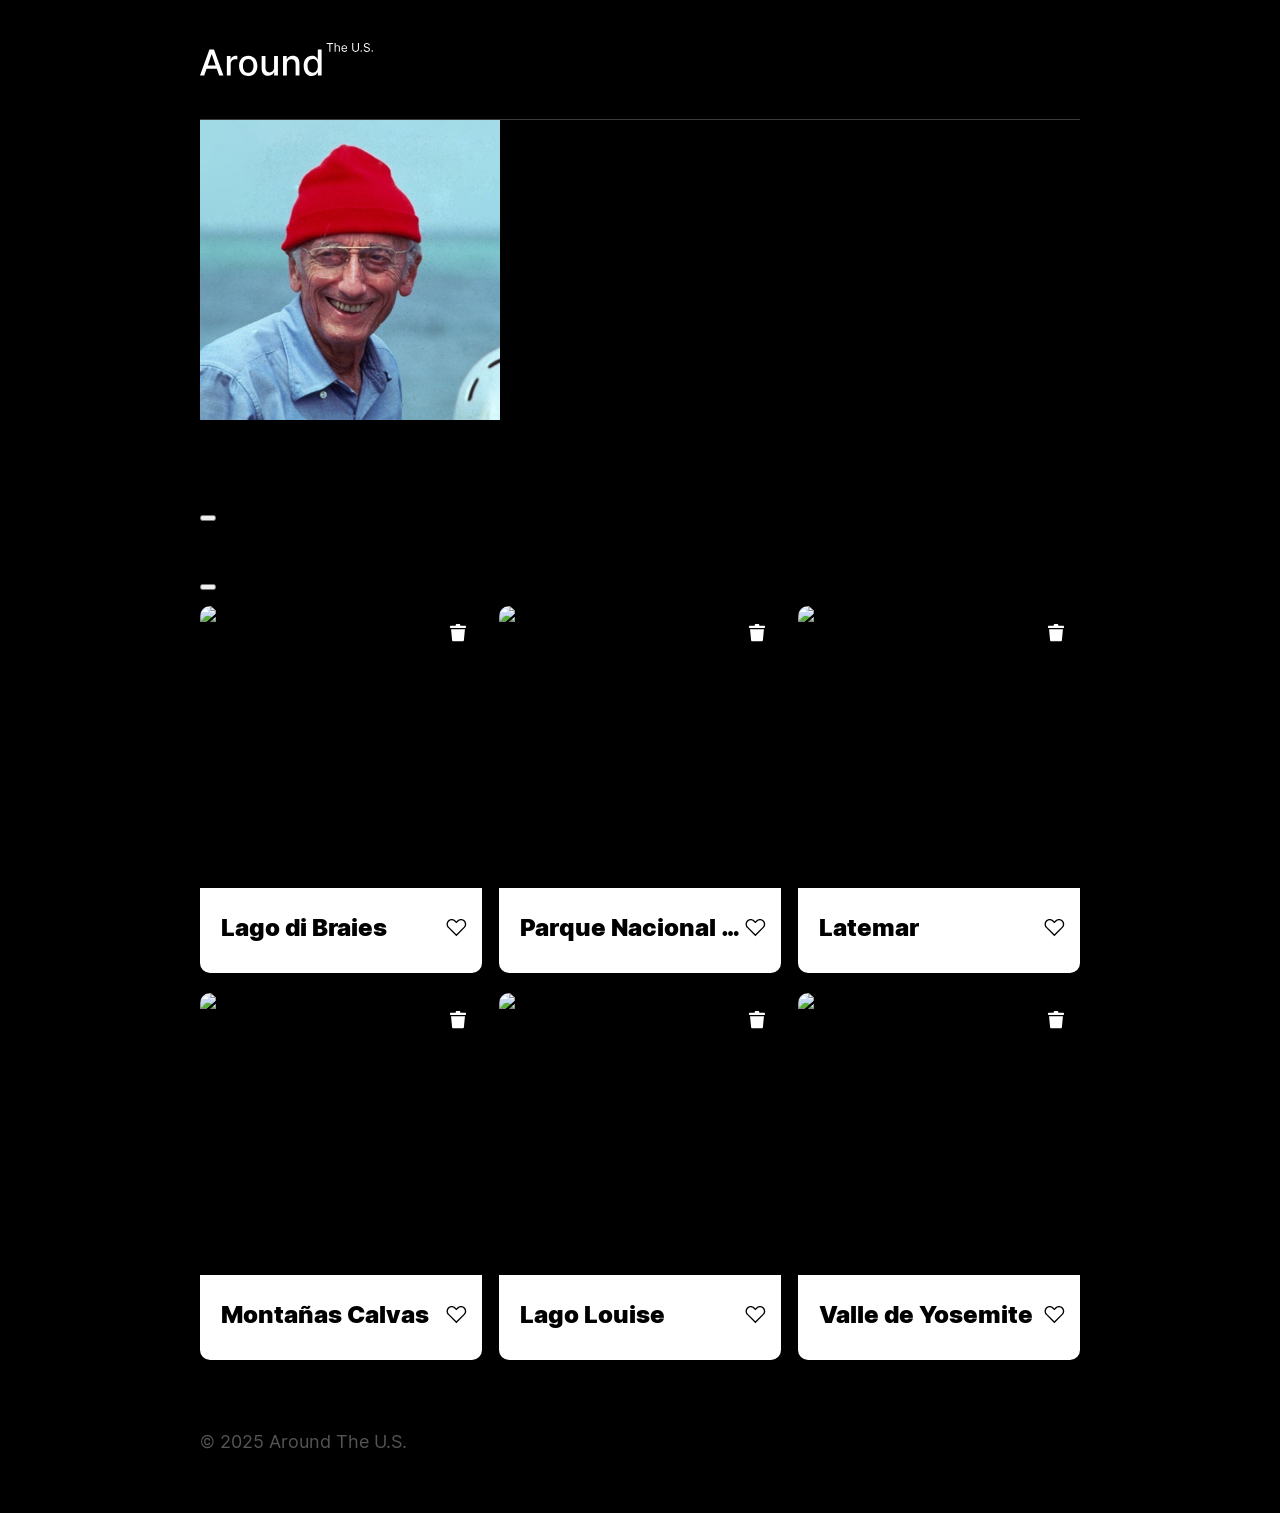
==== index.html @ 4b774c47 "feat: add functionality of validity of popups changes in popup.css, index.html and index.js." ====
<!doctype html>
<html lang="es">
  <head>
    <meta charset="UTF-8" />
    <meta content="width=device-width, initial-scale=1.0" name="viewport" />
    <meta content="ie=edge" http-equiv="X-UA-Compatible" />
    <title>Around The U.S.</title>
    <link href="./pages/index.css" rel="stylesheet" />
  </head>
  <body class="page">
    <div class="page__content">
      <header class="header page__section">
        <img
          alt="Logotipo Around The U.S."
          class="logo header__logo"
          src="./images/logo.svg"
        />
      </header>
      <main class="content">
        <section class="profile page__section">
          <img class="profile__image" src="./images/avatar.jpg" alt="Avatar" />
          <div class="profile__info">
            <h1 class="profile__title">Jacques Cousteau</h1>
            <button
              aria-label="Editar perfil"
              class="profile__edit-button"
              type="button"
            ></button>
            <p class="profile__description">Explorador</p>
          </div>
          <button
            aria-label="Agregar tarjeta"
            class="profile__add-button"
            type="button"
          ></button>
        </section>
        <section class="cards page__section">
          <ul class="cards__list"></ul>
        </section>
      </main>
      <footer class="footer page__section">
        <p class="footer__copyright">© 2025 Around The U.S.</p>
      </footer>
      <div class="popup" id="edit-popup">
        <div class="popup__content">
          <button
            aria-label="Cerrar ventana emergente"
            class="popup__close"
            type="button"
          ></button>
          <h3 class="popup__title">Editar perfil</h3>
          <form class="popup__form" id="edit-profile-form" novalidate>
            <input
              class="popup__input popup__input_type_name"
              id="name"
              name="name"
              placeholder="Nombre"
              type="text"
              required
              minlength="2"
              maxlength="40"
            />
            <span class="popup__form__input-error name-error"></span>
            <input
              class="popup__input popup__input_type_description"
              id="description"
              name="description"
              placeholder="Acerca de mí"
              type="text"
              minlength="2"
              maxlength="200"
              required
            />
            <span class="popup__form__input-error description-error"></span>
            <button class="button popup__button" type="submit">Guardar</button>
          </form>
        </div>
      </div>
      <div class="popup" id="new-card-popup">
        <div class="popup__content">
          <button
            aria-label="Cerrar ventana emergente"
            class="popup__close"
            type="button"
          ></button>
          <h3 class="popup__title">Nuevo lugar</h3>
          <form class="popup__form" id="new-card-form" novalidate>
            <input
              class="popup__input popup__input_type_card-name"
              name="place-name"
              id="place_name"
              placeholder="Título"
              minlength="2"
              maxlength="30"
              type="text"
              required
            />
            <span class="popup__form__input-error place_name-error"></span>
            <input
              class="popup__input popup__input_type_url"
              name="link"
              id="link"
              placeholder="Enlace a la imagen"
              type="url"
              required
            />
            <span class="popup__form__input-error link-error"></span>
            <button class="button popup__button" type="submit">Crear</button>
          </form>
        </div>
      </div>
      <div class="popup" id="image-popup">
        <div class="popup__content popup__content_content_image">
          <button
            aria-label="Cerrar ventana emergente"
            class="popup__close"
            type="button"
          ></button>
          <img alt="" class="popup__image" src="#" />
          <p class="popup__caption"></p>
        </div>
      </div>
    </div>
    <template id="card-template">
      <li class="card">
        <img class="card__image" src="" alt="" />
        <button
          aria-label="Eliminar tarjeta"
          class="card__delete-button"
          type="button"
        ></button>
        <div class="card__description">
          <h2 class="card__title"></h2>
          <button
            aria-label="Botón Me gusta"
            class="card__like-button"
            type="button"
          ></button>
        </div>
      </li>
    </template>
    <script src="./scripts/index.js"></script>
  </body>
</html>
---- pages/index.css ----
@import url("../vendor/normalize.css");
@import url("../vendor/fonts.css");

@import url("../blocks/page.css");
@import url("../blocks/header.css");
@import url("../blocks/content.css");
@import url("../blocks/footer.css");
@import url("../blocks/profile.css");
@import url("../blocks/cards.css");
@import url("../blocks/card.css");
@import url("../blocks/popup.css");
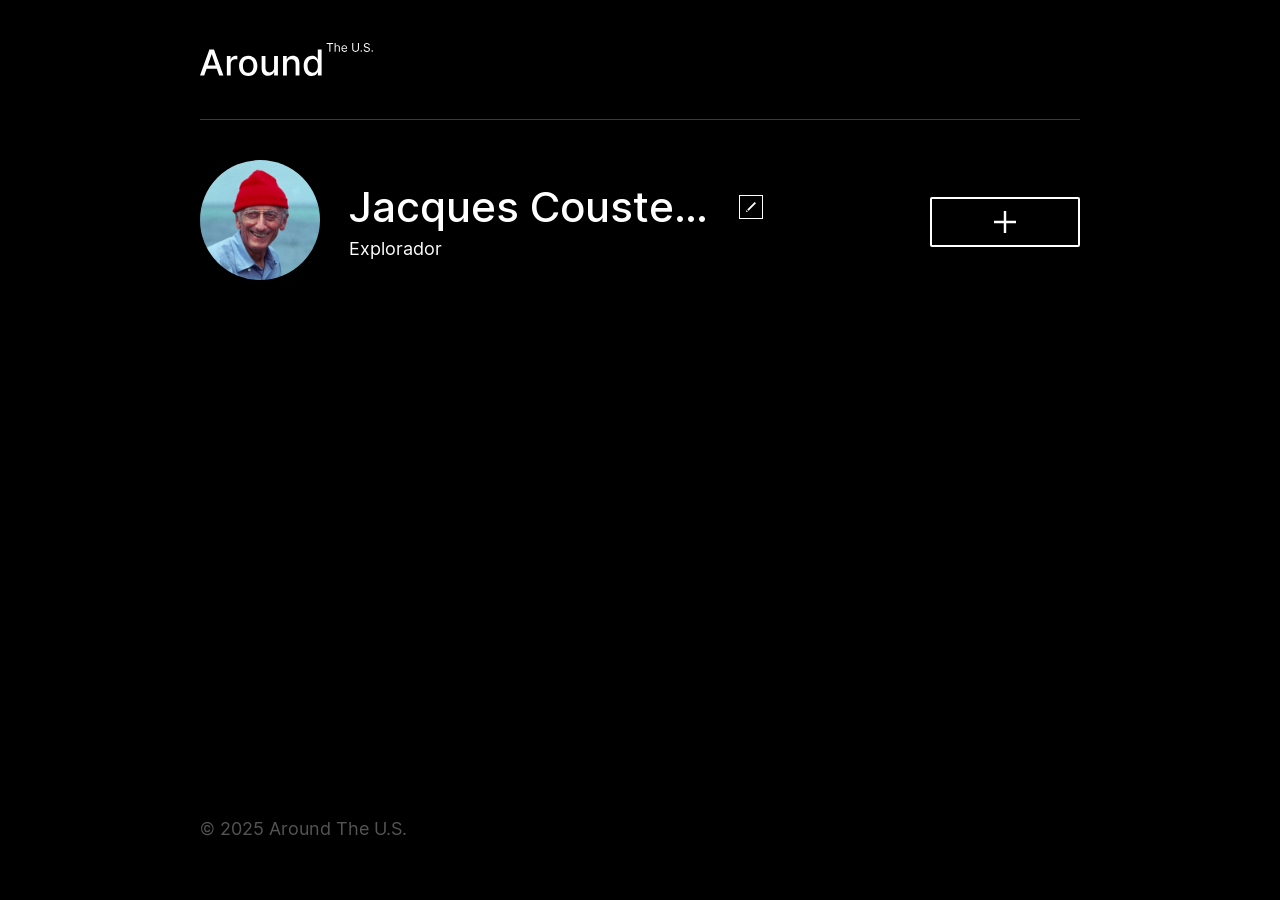
==== commit 086945fa: "feat: add Api.js and popupwithconfimation.js, modified index.js, index.html, popups.js, profile.js, " ====
--- a/index.html
+++ b/index.html
@@ -18,7 +18,14 @@
       </header>
       <main class="content">
         <section class="profile page__section">
-          <img class="profile__image" src="./images/avatar.jpg" alt="Avatar" />
+          <div class="profile__avatar-container">
+            <img
+              class="profile__image"
+              src="./images/avatar.jpg"
+              alt="Avatar"
+            />
+            <button class="profile__avatar-edit-button" type="button"></button>
+          </div>
           <div class="profile__info">
             <h1 class="profile__title">Jacques Cousteau</h1>
             <button
@@ -52,15 +59,15 @@
           <form class="popup__form" id="edit-profile-form" novalidate>
             <input
               class="popup__input popup__input_type_name"
+              name="name"
               id="name"
-              name="name"
               placeholder="Nombre"
               type="text"
               required
               minlength="2"
               maxlength="40"
             />
-            <span class="popup__form__input-error name-error"></span>
+            <span class="popup__input-error" id="name-error"></span>
             <input
               class="popup__input popup__input_type_description"
               id="description"
@@ -71,7 +78,7 @@
               maxlength="200"
               required
             />
-            <span class="popup__form__input-error description-error"></span>
+            <span class="popup__input-error" id="description-error"></span>
             <button class="button popup__button" type="submit">Guardar</button>
           </form>
         </div>
@@ -87,7 +94,7 @@
           <form class="popup__form" id="new-card-form" novalidate>
             <input
               class="popup__input popup__input_type_card-name"
-              name="place-name"
+              name="name"
               id="place_name"
               placeholder="Título"
               minlength="2"
@@ -95,7 +102,7 @@
               type="text"
               required
             />
-            <span class="popup__form__input-error place_name-error"></span>
+            <span class="popup__input-error" id="place_name-error"></span>
             <input
               class="popup__input popup__input_type_url"
               name="link"
@@ -104,13 +111,13 @@
               type="url"
               required
             />
-            <span class="popup__form__input-error link-error"></span>
+            <span class="popup__input-error" id="link-error"></span>
             <button class="button popup__button" type="submit">Crear</button>
           </form>
         </div>
       </div>
       <div class="popup" id="image-popup">
-        <div class="popup__content popup__content_content_image">
+        <div class="popup__content popup__content_type_image">
           <button
             aria-label="Cerrar ventana emergente"
             class="popup__close"
@@ -118,6 +125,39 @@
           ></button>
           <img alt="" class="popup__image" src="#" />
           <p class="popup__caption"></p>
+        </div>
+      </div>
+      <div class="popup" id="delete-popup">
+        <div class="popup__content popup__content_type_delete">
+          <button
+            aria-label="Cerrar ventana emergente"
+            class="popup__close"
+            type="button"
+          ></button>
+          <h3 class="popup__title">¿Estás seguro?</h3>
+          <button class="button popup__button" type="button">Si</button>
+        </div>
+      </div>
+      <div class="popup" id="avatar-popup">
+        <div class="popup__content popup__content_type_avatar">
+          <button
+            aria-label="Cerrar ventana emergente"
+            class="popup__close"
+            type="button"
+          ></button>
+          <h3 class="popup__title">Cambiar foto de perfil</h3>
+          <form class="popup__form" id="edit-avatar-form" novalidate>
+            <input
+              class="popup__input popup__input_type_url"
+              name="link"
+              id="avatar-link"
+              placeholder="Enlace a la imagen"
+              type="url"
+              required
+            />
+            <span class="popup__input-error" id="avatar-link-error"></span>
+            <button class="button popup__button" type="submit">Guardar</button>
+          </form>
         </div>
       </div>
     </div>
@@ -139,6 +179,6 @@
         </div>
       </li>
     </template>
-    <script src="./scripts/index.js"></script>
+    <script type="module" src="./pages/index.js"></script>
   </body>
 </html>
